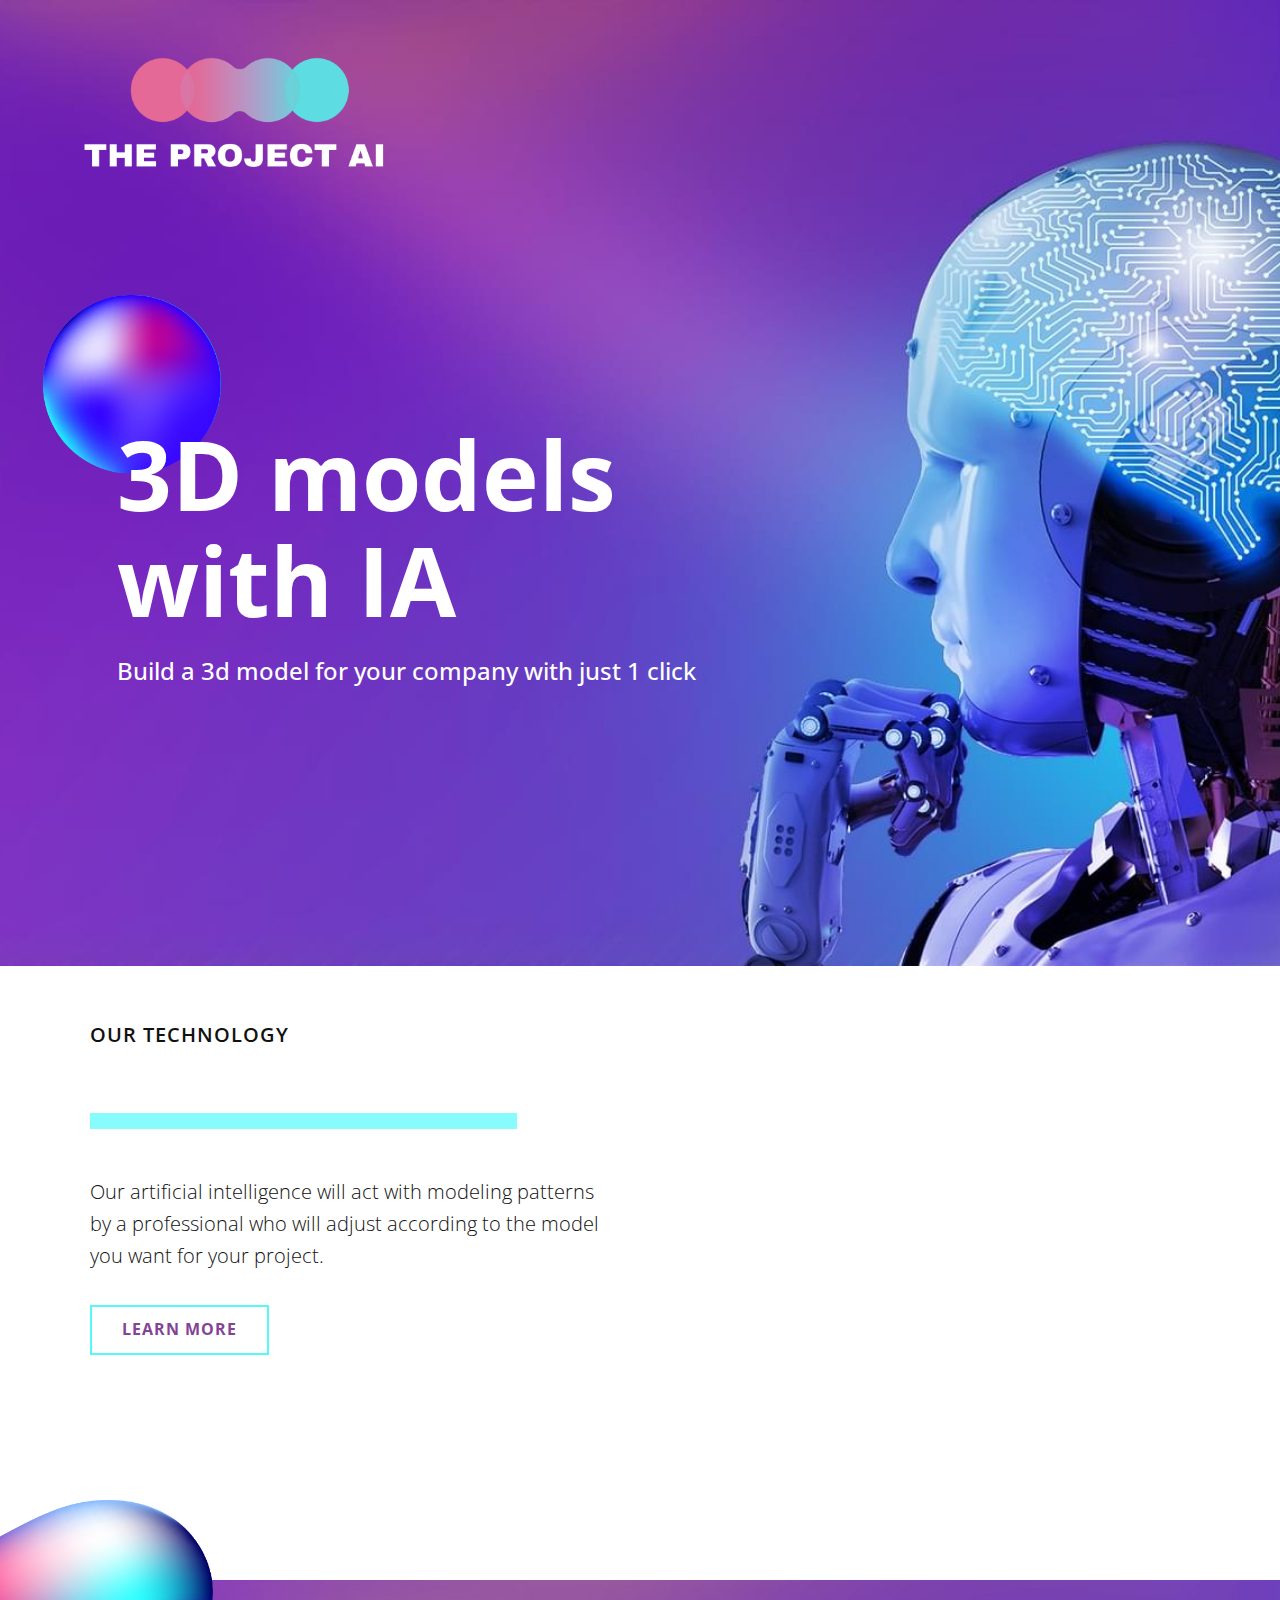
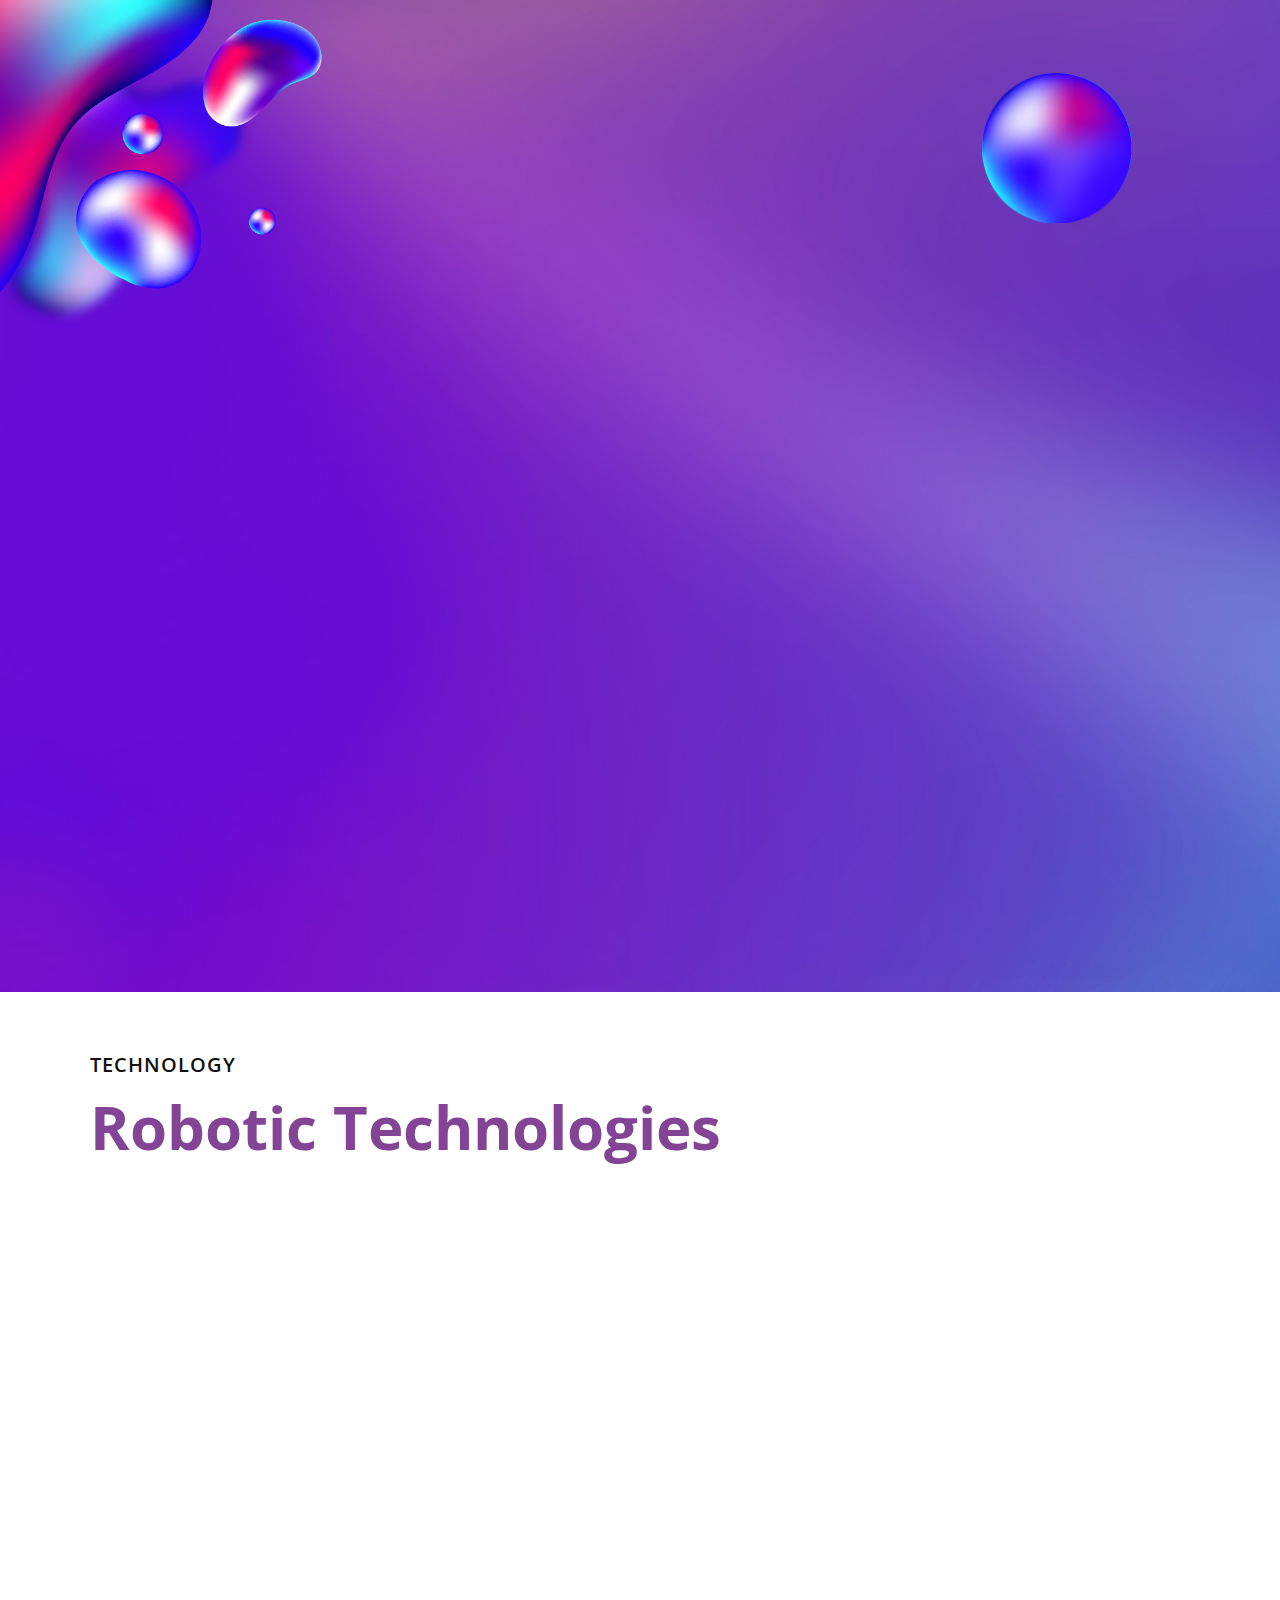
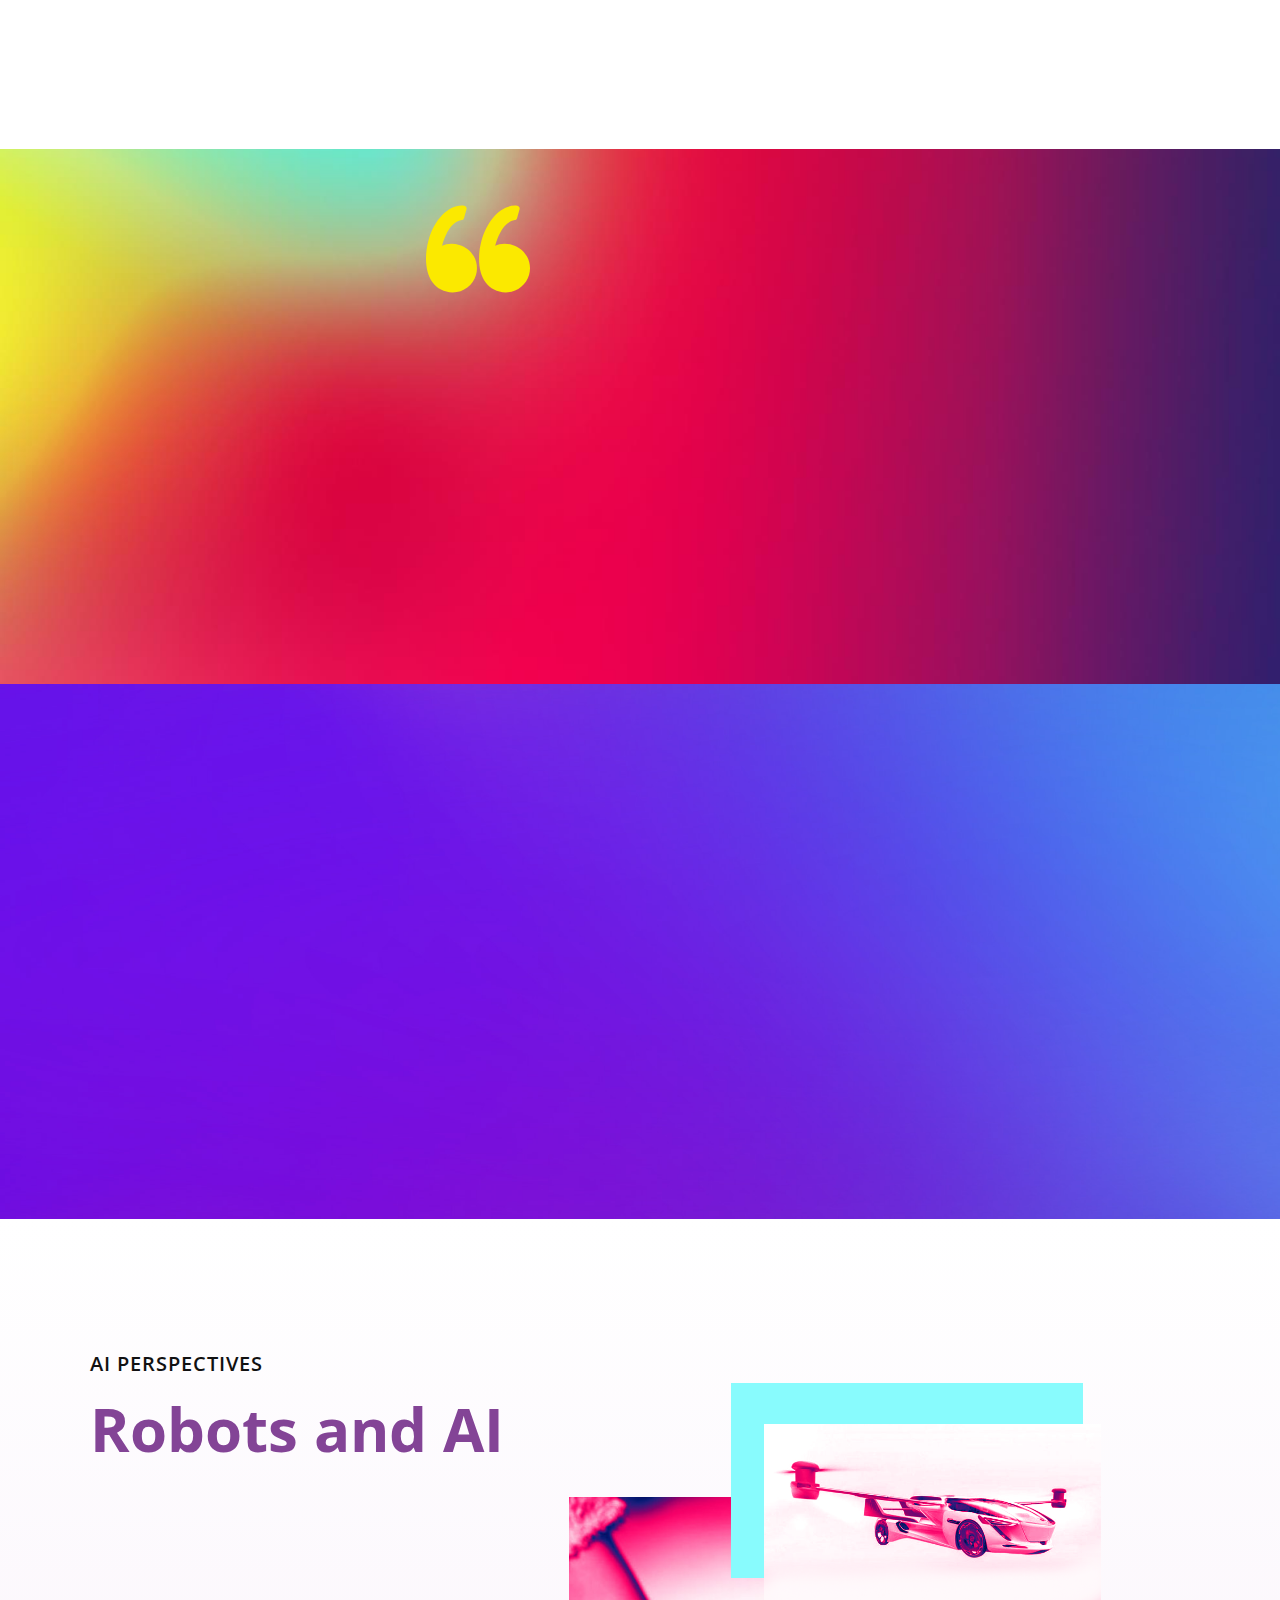
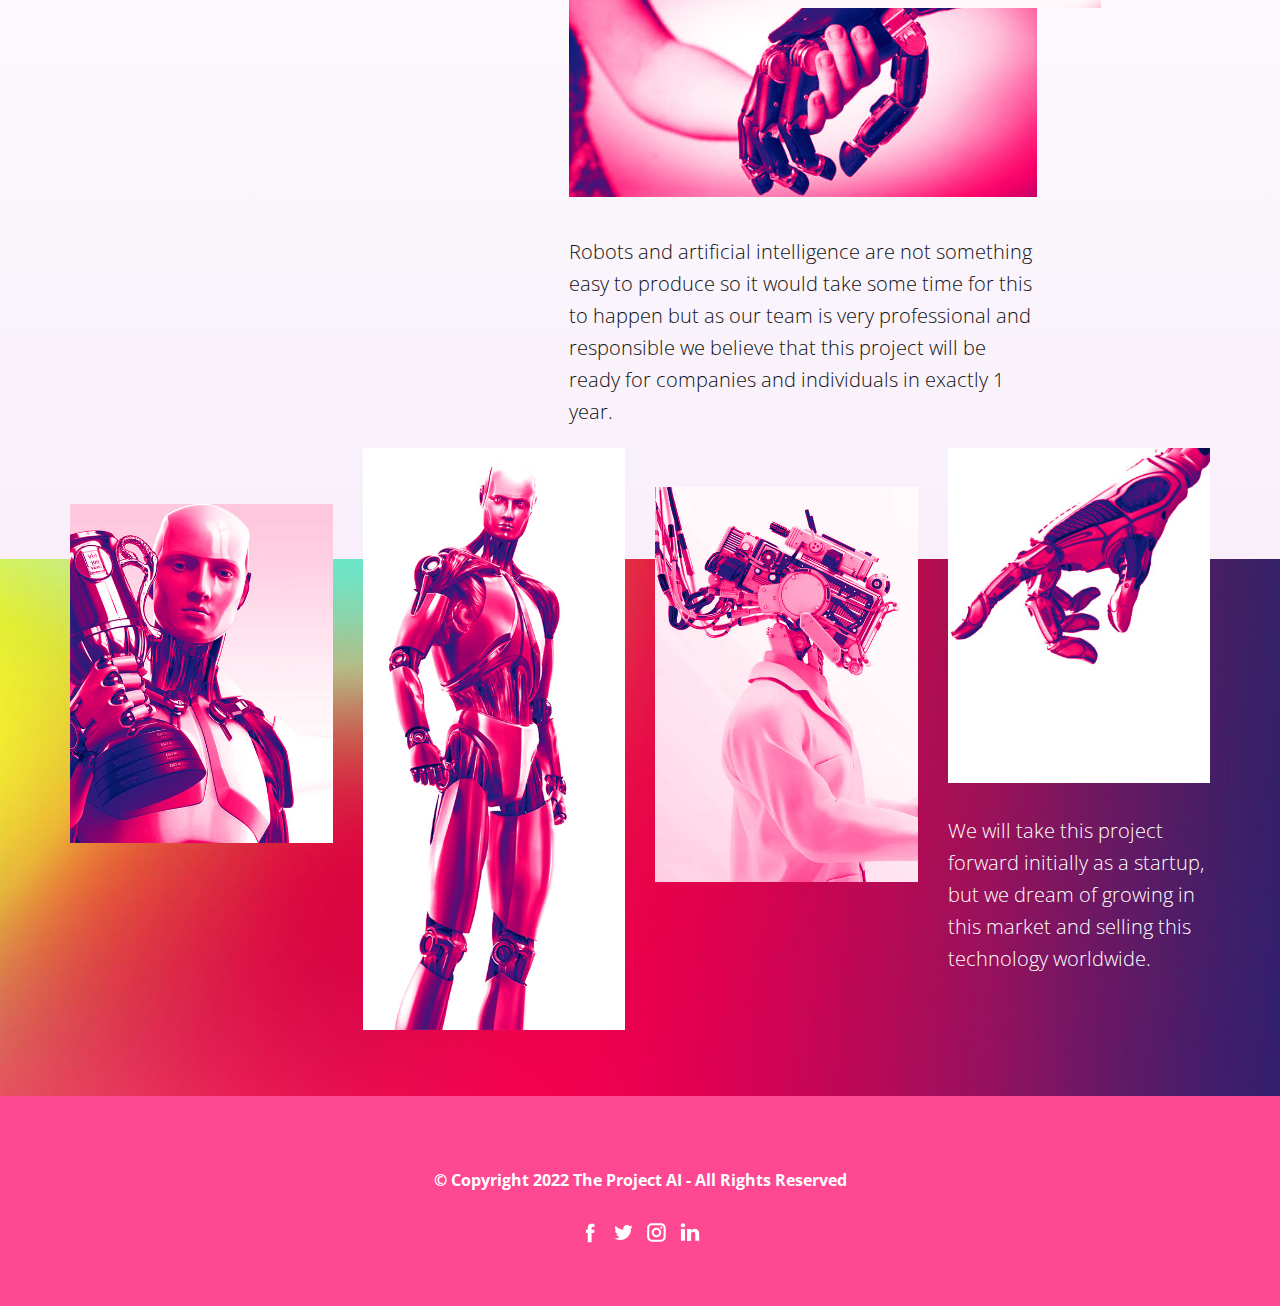
==== index.html @ e73820ae "asdasasa" ====
<!DOCTYPE html>
<html style="font-size: 16px;" lang="pt"><head>
    <meta name="viewport" content="width=device-width, initial-scale=1.0">
    <meta charset="utf-8">
    <meta name="keywords" content="Humans for the Future, Human-robot, Robotic Technologies, Concept Cars, Robots and AI">
    <meta name="description" content="">
    <title>The Project AI</title>
    <link rel="stylesheet" href="nicepage.css" media="screen">
<link rel="stylesheet" href="The-Project-AI.css" media="screen">
    <script class="u-script" type="text/javascript" src="jquery.js" "="" defer=""></script>
    <script class="u-script" type="text/javascript" src="nicepage.js" "="" defer=""></script>
    <meta name="generator" content="Nicepage 4.17.10, nicepage.com">
    <link id="u-theme-google-font" rel="stylesheet" href="https://fonts.googleapis.com/css?family=Open+Sans:300,300i,400,400i,500,500i,600,600i,700,700i,800,800i">
    
    
    
    
    
    
    
    
    
    <script type="application/ld+json">{
		"@context": "http://schema.org",
		"@type": "Organization",
		"name": "The Project AI",
		"logo": "images/minimal-logo-maker-for-a-diversity-dedicated-ngo-4782a1.png",
		"sameAs": []
}</script>
    <meta name="theme-color" content="#834496">
    <meta property="og:title" content="The Project AI">
    <meta property="og:description" content="">
    <meta property="og:type" content="website">
  </head>
  <body data-home-page="The-Project-AI.html" data-home-page-title="The Project AI" class="u-body u-overlap u-overlap-transparent u-xl-mode" data-lang="pt"><header class="u-clearfix u-header u-header" id="sec-edd5"><div class="u-clearfix u-sheet u-sheet-1">
        <a href="#" class="u-image u-logo u-image-1" src="" data-image-width="4000" data-image-height="4000">
          <img src="images/minimal-logo-maker-for-a-diversity-dedicated-ngo-4782a1.png" class="u-logo-image u-logo-image-1">
        </a>
      </div></header> 
    <section class="u-clearfix u-image u-section-1" id="sec-bceb">
      <div class="u-clearfix u-sheet u-sheet-1">
        <img src="images/circlegradient2.png" alt="" class="u-image u-image-default u-image-1">
        <div class="u-container-style u-group u-group-1">
          <div class="u-container-layout u-valign-middle-md u-container-layout-1">
            <h1 class="u-text u-text-body-alt-color u-title u-text-1" data-animation-name="customAnimationIn" data-animation-duration="1000"> 3D models with IA</h1>
            <p class="u-large-text u-text u-text-body-alt-color u-text-variant u-text-2"> Build a 3d model for your company with just 1 click</p>
          </div>
        </div>
      </div>
    </section>
    <section class="u-clearfix u-section-2" id="sec-e50a">
      <img src="images/bubbles2.png" alt="" class="u-image u-image-default u-image-1" data-animation-name="customAnimationIn" data-animation-duration="1000">
      <div class="u-container-style u-expanded-width-xs u-group u-group-1">
        <div class="u-container-layout u-container-layout-1">
          <h5 class="u-text u-text-1"> our technology</h5>
          <div class="u-border-16 u-border-palette-2-light-1 u-line u-line-horizontal u-line-1"></div>
          <h2 class="u-text u-text-palette-1-base u-text-2" data-animation-name="customAnimationIn" data-animation-duration="1000"> Work of a robot</h2>
          <p class="u-text u-text-3"> Our artificial intelligence will act with modeling patterns by a professional who will adjust according to the model you want for your project.</p>
          <a href="The-Project-AI.html#carousel_b746" data-page-id="1042708656" class="u-btn u-button-style u-text-palette-1-base u-btn-1">learn more</a>
        </div>
      </div>
    </section>
    <section class="u-clearfix u-image u-section-3" id="sec-1848" data-image-width="1980" data-image-height="1038">
      <img src="images/bubbles.png" alt="" class="u-image u-image-default u-image-1" data-image-width="700" data-image-height="813">
      <img src="images/2.jpg" alt="" class="u-border-no-bottom u-border-no-left u-border-no-right u-border-no-top u-image u-image-circle u-image-2" data-animation-name="customAnimationIn" data-animation-duration="1000">
      <img src="images/circlegradient2.png" alt="" class="u-image u-image-contain u-image-default u-image-3" data-image-width="307" data-image-height="307">
      <div class="u-clearfix u-expanded-width-sm u-expanded-width-xs u-gutter-30 u-layout-wrap u-layout-wrap-1">
        <div class="u-layout">
          <div class="u-layout-row">
            <div class="u-container-style u-layout-cell u-left-cell u-size-15 u-size-30-md u-layout-cell-1">
              <div class="u-container-layout">
                <img class="u-expanded-width u-image u-image-4" src="images/788.jpg" data-animation-name="customAnimationIn" data-animation-duration="1000">
              </div>
            </div>
            <div class="u-container-style u-layout-cell u-size-15 u-size-30-md u-layout-cell-2">
              <div class="u-container-layout">
                <img class="u-expanded-width u-image u-image-5" src="images/Untitled8.jpg" data-animation-name="customAnimationIn" data-animation-duration="1000">
              </div>
            </div>
            <div class="u-container-style u-layout-cell u-size-15 u-size-30-md u-layout-cell-3">
              <div class="u-container-layout">
                <img class="u-expanded-width u-image u-image-6" src="images/Untitled10.jpg" data-animation-name="customAnimationIn" data-animation-duration="1000">
              </div>
            </div>
            <div class="u-container-style u-image u-layout-cell u-right-cell u-size-15 u-size-30-md u-image-7" data-animation-name="customAnimationIn" data-animation-duration="1000">
              <div class="u-container-layout"></div>
            </div>
          </div>
        </div>
      </div>
      <div class="u-container-style u-expanded-width-sm u-expanded-width-xs u-group u-group-1">
        <div class="u-container-layout u-container-layout-5">
          <p class="u-text u-text-body-alt-color u-text-1" data-animation-name="customAnimationIn" data-animation-duration="1000"> Make amazing projects by just typing a small command.</p>
        </div>
      </div>
    </section>
    <section class="u-clearfix u-section-4" id="carousel_b746">
      <img src="images/bubbles4.png" alt="" class="u-image u-image-default u-image-1" data-animation-name="customAnimationIn" data-animation-duration="1000">
      <div class="u-container-style u-expanded-width-xs u-group u-group-1">
        <div class="u-container-layout u-container-layout-1">
          <h5 class="u-text u-text-1">Technology</h5>
          <h2 class="u-text u-text-palette-1-base u-text-2">Robotic Technologies</h2>
        </div>
      </div>
      <div class="u-clearfix u-expanded-width-md u-expanded-width-sm u-expanded-width-xs u-gutter-10 u-layout-spacing-vertical u-layout-wrap u-layout-wrap-1">
        <div class="u-layout">
          <div class="u-layout-row">
            <div class="u-align-left u-container-style u-layout-cell u-left-cell u-size-20 u-size-20-md u-layout-cell-1" data-animation-name="customAnimationIn" data-animation-duration="1000">
              <div class="u-container-layout u-valign-middle-xs u-container-layout-2"><span class="u-align-left u-icon u-text-palette-2-base u-icon-1"><svg class="u-svg-link" preserveAspectRatio="xMidYMin slice" viewBox="0 0 512 512" style=""><use xmlns:xlink="http://www.w3.org/1999/xlink" xlink:href="#svg-1269"></use></svg><svg class="u-svg-content" viewBox="0 0 512 512" x="0px" y="0px" id="svg-1269" style="enable-background:new 0 0 512 512;"><g><g><path d="M438.942,451.898c-5.518,0-9.997,4.479-9.997,9.997s4.479,9.997,9.997,9.997s9.997-4.479,9.997-9.997    S444.46,451.898,438.942,451.898z"></path>
</g>
</g><g><g><path d="M375.962,451.898c-5.518,0-9.997,4.479-9.997,9.997s4.479,9.997,9.997,9.997s9.997-4.479,9.997-9.997    S381.48,451.898,375.962,451.898z"></path>
</g>
</g><g><g><path d="M315.981,451.898c-5.518,0-9.997,4.479-9.997,9.997s4.479,9.997,9.997,9.997s9.997-4.479,9.997-9.997    S321.499,451.898,315.981,451.898z"></path>
</g>
</g><g><g><path d="M250.002,451.898c-5.518,0-9.997,4.479-9.997,9.997s4.479,9.997,9.997,9.997s9.997-4.479,9.997-9.997    S255.52,451.898,250.002,451.898z"></path>
</g>
</g><g><g><path d="M190.021,451.898c-5.518,0-9.997,4.479-9.997,9.997s4.479,9.997,9.997,9.997s9.997-4.479,9.997-9.997    S195.539,451.898,190.021,451.898z"></path>
</g>
</g><g><g><path d="M130.04,451.898c-5.518,0-9.997,4.479-9.997,9.997s4.479,9.997,9.997,9.997s9.997-4.479,9.997-9.997    S135.558,451.898,130.04,451.898z"></path>
</g>
</g><g><g><path d="M70.059,451.898c-5.518,0-9.997,4.479-9.997,9.997s4.479,9.997,9.997,9.997s9.997-4.479,9.997-9.997    S75.577,451.898,70.059,451.898z"></path>
</g>
</g><g><g><path d="M461.935,411.83h-12.996V309.943c0-5.521-4.476-9.997-9.997-9.997h-82.974c-5.521,0-9.997,4.476-9.997,9.997V411.83    h-85.973V279.952c0-17.576-5.593-34.255-16.176-48.233c-9.723-12.843-23.341-22.586-38.547-27.651l-65.612-62.422l204.269-24.848    c3.594,4.004,7.617,7.559,12.035,10.634v32.558h-9.997c-3.787,0-7.248,2.139-8.941,5.526l-19.994,39.987    c-1.924,3.849-1.17,8.497,1.872,11.539l39.987,39.987c3.904,3.904,10.234,3.904,14.139,0c3.904-3.904,3.904-10.234,0-14.139    l-34.893-34.892l14.009-28.016h87.612l14.009,28.016l-34.893,34.892c-3.904,3.904-3.904,10.234,0,14.139    c1.952,1.952,4.511,2.928,7.069,2.928c2.558,0,5.117-0.976,7.069-2.928l39.987-39.987c3.042-3.043,3.797-7.691,1.872-11.539    l-19.994-39.987c-1.693-3.387-5.155-5.526-8.941-5.526h-9.997v-32.554c18.63-13.008,29.99-34.497,29.99-57.418    c0-38.586-31.392-69.978-69.978-69.978c-25.977,0-49.492,14.25-61.618,36.801L90.729,42.03c-0.877,0.019-1.719,0.161-2.524,0.39    c-5.905-1.579-11.988-2.392-18.146-2.392c-38.586,0-69.978,31.392-69.978,69.978c0,37.28,29.305,67.839,66.088,69.864    l45.451,58.657c-7.583,12.456-11.57,26.627-11.57,41.425v131.877H50.065c-13.368,0-25.939,5.209-35.397,14.668    C5.209,435.956,0,448.526,0,461.895c0,27.606,22.459,50.065,50.065,50.065h411.87c13.368,0,25.939-5.209,35.397-14.668    c9.459-9.458,14.668-22.029,14.668-35.397C512,434.289,489.541,411.83,461.935,411.83z M415.949,159.99h-39.987v-22.91    c6.457,1.921,13.194,2.916,19.994,2.916c6.8,0,13.537-0.995,19.994-2.916V159.99z M349.882,50.598    c0-0.001,0.001-0.002,0.001-0.003c7.839-18.565,25.923-30.56,46.072-30.56c27.561,0,49.984,22.423,49.984,49.984    c0,17.79-9.579,34.382-25.001,43.301c-7.555,4.373-16.194,6.683-24.983,6.683c-8.789,0-17.429-2.311-24.985-6.684    c-5.817-3.365-10.82-7.784-14.874-13.143c-6.623-8.732-10.124-19.161-10.124-30.157C345.973,63.271,347.288,56.737,349.882,50.598    z M365.965,319.94h62.98v91.971h-62.98V319.94z M197.158,222.46c0.006,0.002,0.013,0.004,0.02,0.006    c25.216,7.501,42.827,31.14,42.827,57.487c0,33.074-26.907,59.981-59.981,59.981s-59.981-26.908-59.981-59.981    c0-13.049,4.117-25.449,11.907-35.864c11.45-15.327,28.973-24.117,48.074-24.117C185.884,219.971,191.648,220.808,197.158,222.46z     M240.005,332.767v79.144H120.043v-79.144c14.666,16.636,36.112,27.16,59.981,27.16S225.339,349.402,240.005,332.767z     M327.201,56.991c-0.803,4.264-1.223,8.612-1.223,13.027c0,9.831,2.009,19.336,5.87,28.109l-192.779,23.451    c0.632-3.798,0.968-7.659,0.968-11.572c0-18.577-7.315-35.853-19.619-48.611L327.201,56.991z M68.035,159.938    c-26.626-1.066-47.961-23.05-47.961-49.932c0-27.561,22.423-49.984,49.984-49.984c5.483,0,10.882,0.883,16.046,2.624    c20.3,6.876,33.938,25.908,33.938,47.36c0,6.748-1.316,13.282-3.913,19.426c-0.683,1.617-1.479,3.251-2.354,4.834    c-8.258,14.844-23.587,24.476-40.49,25.594C71.573,159.424,69.761,159.441,68.035,159.938z M89.422,177.238    c13.526-3.916,25.662-11.866,34.681-22.8l48.266,45.919c-17.976,1.753-34.932,9.62-47.902,22.108L89.422,177.238z M483.079,483.04    c-5.651,5.651-13.161,8.764-21.144,8.764H50.065c-16.493,0-29.909-13.417-29.909-29.91c0-7.983,3.113-15.493,8.765-21.145    c5.651-5.651,13.161-8.764,21.144-8.764h59.981c0.414,0,0.82-0.032,1.221-0.081h137.515c0.401,0.049,0.807,0.081,1.221,0.081    h105.966c0.414,0,0.82-0.032,1.221-0.081h80.534c0.401,0.049,0.807,0.081,1.221,0.081h22.993c16.492,0,29.909,13.417,29.909,29.91    C491.844,469.878,488.731,477.388,483.079,483.04z"></path>
</g>
</g><g><g><path d="M395.956,40.028c-16.537,0-29.991,13.454-29.991,29.991c0,16.537,13.454,29.99,29.991,29.99    c16.537,0,29.99-13.454,29.99-29.99C425.946,53.482,412.492,40.028,395.956,40.028z M395.956,80.016    c-5.512,0-9.997-4.485-9.997-9.997s4.485-9.997,9.997-9.997s9.997,4.485,9.997,9.997S401.468,80.016,395.956,80.016z"></path>
</g>
</g><g><g><path d="M70.059,80.016c-16.537,0-29.991,13.454-29.991,29.991c0,16.537,13.454,29.99,29.991,29.99s29.991-13.454,29.991-29.99    C100.049,93.469,86.596,80.016,70.059,80.016z M70.059,120.003c-5.512,0-9.997-4.485-9.997-9.997c0-5.512,4.485-9.997,9.997-9.997    s9.997,4.485,9.997,9.997C80.056,115.518,75.571,120.003,70.059,120.003z"></path>
</g>
</g><g><g><path d="M180.024,239.965c-22.049,0-39.987,17.937-39.987,39.987c0,22.049,17.938,39.987,39.987,39.987    s39.987-17.938,39.987-39.987C220.011,257.903,202.073,239.965,180.024,239.965z M180.024,299.946    c-11.025,0-19.994-8.969-19.994-19.994c0-11.024,8.969-19.994,19.994-19.994c11.024,0,19.994,8.969,19.994,19.994    C200.018,290.977,191.049,299.946,180.024,299.946z"></path>
</g>
</g></svg></span>
                <h3 class="u-text u-text-palette-1-base u-text-3">Robotization</h3>
                <p class="u-text u-text-4"> Your project will be acted upon automatically by a robot, which means that you won't have to do much work to develop a large project such as a car.</p>
              </div>
            </div>
            <div class="u-align-left u-container-style u-layout-cell u-size-20 u-size-20-md u-layout-cell-2" data-animation-name="customAnimationIn" data-animation-duration="1000">
              <div class="u-container-layout u-valign-middle-xs u-container-layout-3"><span class="u-align-left u-icon u-text-palette-2-base u-icon-2"><svg class="u-svg-link" preserveAspectRatio="xMidYMin slice" viewBox="0 0 512.014 512.014" style=""><use xmlns:xlink="http://www.w3.org/1999/xlink" xlink:href="#svg-d266"></use></svg><svg class="u-svg-content" viewBox="0 0 512.014 512.014" x="0px" y="0px" id="svg-d266" style="enable-background:new 0 0 512.014 512.014;"><g><g><path d="M256.013,0.014h-42.667c-88.324,0.1-159.9,71.676-160,160v17.931L1.336,272.195c-0.866,1.579-1.321,3.351-1.323,5.152    c-0.018,0.606-0.018,1.213,0,1.819c0.502,17.171,14.829,30.684,32,30.181c7.758,0.431,15.2,3.218,21.333,7.989v34.677    c-0.024,0.815-0.024,1.631,0,2.447c0.676,22.888,19.778,40.896,42.667,40.22h64c0.606,0.018,1.213,0.018,1.819,0    c17.171-0.502,30.684-14.829,30.181-32v-64H170.68v64c0.062,0.634,0.062,1.273,0,1.907c-0.527,5.365-5.302,9.286-10.667,8.76h-64    c-0.851,0.054-1.705,0.054-2.556,0c-11.076-0.706-19.483-10.257-18.777-21.333v-39.765c0.001-3.055-1.308-5.964-3.595-7.989    c-10.698-9.857-24.539-15.612-39.072-16.245c-0.047,0.006-0.095,0.011-0.142,0.016c-5.143,0.545-9.755-3.182-10.301-8.326    l51.787-93.867c0.866-1.579,1.321-3.351,1.323-5.152v-20.672C74.768,83.467,136.8,21.435,213.347,21.347h42.539    c0.649-0.069,1.304-0.073,1.954-0.012c5.39,0.507,9.348,5.288,8.841,10.678v53.333h21.333V32.014c0.018-0.606,0.018-1.213,0-1.819    C287.511,13.024,273.184-0.489,256.013,0.014z"></path>
</g>
</g><g><g><path d="M437.347,320.014H320.013v21.333h117.333c0.634-0.062,1.273-0.062,1.907,0c5.365,0.527,9.287,5.302,8.76,10.667v20.16    c-1.536,6.368-11.819,43.84-42.667,43.84c-5.891,0-10.667,4.776-10.667,10.667v64H192.013v-32H170.68v42.667    c0,5.891,4.776,10.667,10.667,10.667h224v0c5.891,0,10.667-4.776,10.667-10.667v-64.939c33.344-6.304,49.237-41.483,53.12-60.928    c0.143-0.702,0.214-1.417,0.213-2.133v-21.333c0.018-0.606,0.018-1.213,0-1.819C468.845,333.024,454.518,319.511,437.347,320.014z    "></path>
</g>
</g><g><g><path d="M501.347,128.014h-26.891c-1.129-3.169-2.421-6.277-3.872-9.312l19.029-19.029c4.164-4.165,4.164-10.917,0-15.083    l-30.176-30.176c-4.165-4.164-10.917-4.164-15.083,0l-19.029,19.029c-3.036-1.445-6.144-2.733-9.312-3.861V42.68    c0-5.891-4.776-10.667-10.667-10.667H362.68c-5.891,0-10.667,4.776-10.667,10.667v26.901c-5.808,2.051-11.402,4.662-16.704,7.797    l10.837,18.368c5.998-3.531,12.461-6.206,19.2-7.947c4.709-1.216,7.999-5.462,8-10.325V53.347h21.333v24.128    c-0.006,4.861,3.275,9.111,7.979,10.336c6.739,1.741,13.202,4.416,19.2,7.947c4.192,2.477,9.529,1.801,12.971-1.643l17.067-17.067    l15.093,15.061l-17.067,17.067c-3.447,3.439-4.127,8.777-1.653,12.971c3.538,5.997,6.22,12.46,7.968,19.2    c1.215,4.705,5.456,7.994,10.315,8h24.128v21.323h-24.107c-4.859,0.006-9.1,3.295-10.315,8c-1.748,6.74-4.43,13.203-7.968,19.2    c-2.474,4.194-1.794,9.531,1.653,12.971l17.067,17.067l-15.083,15.083l-17.067-17.067c-3.442-3.444-8.779-4.12-12.971-1.643    c-5.998,3.531-12.461,6.206-19.2,7.947c-4.709,1.216-7.999,5.462-8,10.325v24.128h-21.333v-24.117    c-0.001-4.863-3.291-9.11-8-10.325c-6.739-1.741-13.202-4.416-19.2-7.947c-4.192-2.477-9.529-1.801-12.971,1.643L316.12,243    l-15.083-15.083l17.067-17.067c3.447-3.439,4.128-8.777,1.653-12.971c-3.538-5.997-6.22-12.46-7.968-19.2    c-1.215-4.705-5.456-7.994-10.315-8H266.68v21.333h26.901c1.125,3.169,2.414,6.277,3.861,9.312l-19.029,19.029    c-4.164,4.165-4.164,10.917,0,15.083l30.176,30.176c4.165,4.164,10.917,4.164,15.083,0l19.029-19.029    c3.036,1.445,6.144,2.733,9.312,3.861v26.901c0,5.891,4.776,10.667,10.667,10.667h42.667l0,0c5.891,0,10.667-4.776,10.667-10.667    v-26.891c3.168-1.128,6.276-2.417,9.312-3.861l19.029,19.019c4.165,4.164,10.917,4.164,15.083,0l30.176-30.176    c4.164-4.165,4.164-10.917,0-15.083l-19.04-19.029c1.451-3.035,2.743-6.143,3.872-9.312h26.901    c5.891,0,10.667-4.776,10.667-10.667V138.68C512.013,132.789,507.238,128.014,501.347,128.014z"></path>
</g>
</g><g><g><path d="M384.013,117.347c-23.564,0-42.667,19.103-42.667,42.667s19.102,42.667,42.667,42.667    c23.564,0,42.667-19.103,42.667-42.667S407.578,117.347,384.013,117.347z M384.013,181.347c-11.782,0-21.333-9.551-21.333-21.333    c0-11.782,9.551-21.333,21.333-21.333c11.782,0,21.333,9.551,21.333,21.333C405.347,171.796,395.796,181.347,384.013,181.347z"></path>
</g>
</g><g><g><path d="M160.013,170.68v10.667h-32V170.68H106.68v10.667c-0.006,0.295-0.006,0.589,0,0.884    c0.244,11.538,9.795,20.693,21.333,20.449h32c0.295,0.006,0.589,0.006,0.884,0c11.538-0.244,20.693-9.795,20.449-21.333V170.68    H160.013z"></path>
</g>
</g><g><g><path d="M298.68,298.68c-17.673,0-32,14.327-32,32c0,17.673,14.327,32,32,32c17.673,0,32-14.327,32-32    C330.68,313.007,316.353,298.68,298.68,298.68z M298.68,341.347c-5.891,0-10.667-4.776-10.667-10.667    c0-5.891,4.776-10.667,10.667-10.667c5.891,0,10.667,4.776,10.667,10.667C309.347,336.571,304.571,341.347,298.68,341.347z"></path>
</g>
</g><g><g><path d="M181.347,245.347c-17.673,0-32,14.327-32,32c0,17.673,14.327,32,32,32c17.673,0,32-14.327,32-32    C213.347,259.674,199.02,245.347,181.347,245.347z M181.347,288.014c-5.891,0-10.667-4.776-10.667-10.667    c0-5.891,4.776-10.667,10.667-10.667c5.891,0,10.667,4.776,10.667,10.667C192.013,283.238,187.238,288.014,181.347,288.014z"></path>
</g>
</g><g><g><path d="M277.347,74.68c-17.673,0-32,14.327-32,32c0,17.673,14.327,32,32,32c17.673,0,32-14.327,32-32    C309.347,89.007,295.02,74.68,277.347,74.68z M277.347,117.347c-5.891,0-10.667-4.776-10.667-10.667s4.776-10.667,10.667-10.667    c5.891,0,10.667,4.776,10.667,10.667S283.238,117.347,277.347,117.347z"></path>
</g>
</g><g><g><rect x="224.013" y="170.68" width="21.333" height="21.333"></rect>
</g>
</g><g><g><rect x="224.013" y="213.347" width="21.333" height="21.333"></rect>
</g>
</g><g><g><rect x="170.68" y="416.014" width="21.333" height="21.333"></rect>
</g>
</g></svg></span>
                <h3 class="u-text u-text-palette-1-base u-text-5">Engineering</h3>
                <p class="u-text u-text-6"> We work with the help of the environment, so our project will only work in the cloud without large machines that can cause problems for the environment.</p>
              </div>
            </div>
            <div class="u-align-left u-container-style u-layout-cell u-right-cell u-size-20 u-size-20-md u-layout-cell-3" data-animation-name="customAnimationIn" data-animation-duration="1000">
              <div class="u-container-layout u-valign-middle-xs u-container-layout-4"><span class="u-align-left u-icon u-text-palette-2-base u-icon-3"><svg class="u-svg-link" preserveAspectRatio="xMidYMin slice" viewBox="0 0 512 512" style=""><use xmlns:xlink="http://www.w3.org/1999/xlink" xlink:href="#svg-270f"></use></svg><svg class="u-svg-content" viewBox="0 0 512 512" id="svg-270f"><path d="m466.070312 158.75c4.988282-7.136719 7.929688-15.808594 7.929688-25.15625v-13.039062c3.832031-1.402344 6.574219-5.070313 6.574219-9.386719v-3.097657c0-27.886718-22.6875-50.574218-50.574219-50.574218s-50.574219 22.6875-50.574219 50.574218v3.097657c0 4.316406 2.742188 7.984375 6.574219 9.386719v13.039062c0 9.347656 2.9375 18.019531 7.929688 25.15625-25.0625 5.132812-44.222657 26.628906-45.8125 52.796875h-58.117188c-5.523438 0-10 4.476563-10 10v62h-40.566406v-62c0-5.523437-4.480469-10-10-10h-72c-5.523438 0-10 4.476563-10 10v62h-36v-133.421875l69.703125-69.703125 46.523437 46.519531c3.707032 3.710938 8.136719 6.273438 12.839844 7.695313v16.886719l-20.902344 20.902343c-1.875 1.875-2.929687 4.417969-2.929687 7.070313v18.46875c0 5.519531 4.480469 10 10 10 5.523437 0 10-4.480469 10-10v-14.324219l13.832031-13.832031 13.832031 13.832031v12.824219c0 5.523437 4.480469 10 10 10 5.523438 0 10-4.476563 10-10v-16.96875c0-2.652344-1.054687-5.195313-2.929687-7.070313l-20.902344-20.902343v-17.59375c3.9375-1.5 7.628906-3.824219 10.796875-6.988282 5.828125-5.828125 9.039063-13.578125 9.039063-21.820312 0-8.242188-3.210938-15.988282-9.039063-21.816406l-72.574219-72.578126c-.019531-.015624-.039062-.03125-.054687-.046874-14.355469-14.265626-37.640625-14.238282-51.964844.078124l-88.542969 88.542969c-20.5625 4.011719-36.136718 22.152344-36.136718 43.875v51.789063c0 5.519531 4.480468 10 10 10 5.523437 0 10-4.480469 10-10v-14.558594c7.082031 4.71875 15.578124 7.472656 24.703124 7.472656 9.128907 0 17.625-2.753906 24.707032-7.472656v106.714844c-.472656.199218-.933594.414062-1.398438.628906-7.449218-2.777344-15.277344-4.203125-23.308594-4.203125-8.726562 0-17.058593 1.699219-24.703124 4.757813v-19.34375c0-5.519532-4.476563-10-10-10-5.523438 0-10 4.480468-10 10v31.816406c-13.515626 12.222656-22.023438 29.882812-22.023438 49.496094v151.691406c0 5.519531 4.476562 10 10 10h456c5.519531 0 10-4.480469 10-10v-166.808594c20.078125-1.363281 36-18.125 36-38.546875v-81.546875c0-27.738281-19.75-50.953125-45.929688-56.3125zm-36.609374-1.167969c-12.984376-.289062-23.460938-10.933593-23.460938-23.988281v-12.425781h48v12.425781c0 13.054688-10.476562 23.699219-23.460938 23.988281zm30.328124-56.414062h-19.789062v-21.988281c9.835938 3.417968 17.410156 11.71875 19.789062 21.988281zm-39.789062-21.988281v21.988281h-19.789062c2.378906-10.269531 9.953124-18.570313 19.789062-21.988281zm-7 224.367187c13.785156 0 25 11.214844 25 25s-11.214844 25-25 25h-304c-13.785156 0-25-11.214844-25-25s11.214844-25 25-25zm-9 70h9c2.382812 0 4.71875-.191406 7-.546875v118.964844h-16zm-339.46875-38.097656c1.421875 9.21875 5.664062 17.515625 11.800781 23.996093-2.554687 2.414063-5.964843 3.8125-9.605469 3.8125-7.71875 0-14-6.277343-14-14 0-6.96875 5.125-12.75 11.804688-13.808593zm235.46875-103.902344h52v52h-52zm-132.566406 0h52v52h-52zm-20.585938-168.914063c4.210938 4.207032 9.261719 7.261719 14.777344 9.015626l-53.84375 53.84375c-4.601562-10.636719-13.210938-19.144532-23.921875-23.605469l54.007813-54.003907c1.71875 5.394532 4.707031 10.472657 8.980468 14.75zm113.488282 42.488282c0 2.898437-1.132813 5.625-3.183594 7.675781-4.230469 4.234375-11.121094 4.234375-15.351563 0l-46.523437-46.519531 3.476562-3.472656c4.199219-4.203126 7.25-9.246094 9.015625-14.746094l49.382813 49.386718c2.050781 2.050782 3.183594 4.777344 3.183594 7.675782zm-75.726563-80.21875c3.175781 3.171875 4.921875 7.390625 4.921875 11.878906 0 4.089844-1.464844 7.945312-4.121094 11-.269531.21875-.535156.453125-.789062.707031-6.515625 6.515625-17.117188 6.515625-23.632813 0-6.511719-6.515625-6.511719-17.113281 0-23.628906.152344-.152344.289063-.3125.429688-.472656 6.585937-6.011719 16.824219-5.855469 23.191406.515625zm-117.882813 142.976562c-13.621093 0-24.703124-11.082031-24.703124-24.703125 0-13.625 11.082031-24.707031 24.703124-24.707031 13.625 0 24.707032 11.082031 24.707032 24.707031 0 13.621094-11.082032 24.703125-24.707032 24.703125zm-46.726562 182.394532c0-25.765626 20.960938-46.726563 46.726562-46.726563 1.589844 0 3.164063.082031 4.722657.238281-2.328125 3.519532-4.179688 7.378906-5.449219 11.492188-18.414062.390625-33.273438 15.476562-33.273438 33.980468 0 18.75 15.253907 34 34 34 10.414063 0 20.046876-4.703124 26.425782-12.601562 4.933594 1.863281 10.273437 2.890625 15.847656 2.890625h4.457031v118.414063h-93.457031zm364 141.691406h-250.542969v-70.417969h117.042969c5.523438 0 10-4.480469 10-10 0-5.523437-4.476562-10-10-10h-117.042969v-28h250.542969zm56 0v-127.441406c7.488281-5.636719 13.167969-13.546876 16-22.699219v150.140625zm52-195.355469c0 9.382813-6.972656 17.148437-16 18.441406v-85.023437c0-5.523438-4.476562-10-10-10s-10 4.476562-10 10v62.082031.019531 23.140625c-5.679688-18.351562-22.808594-31.722656-43-31.722656h-9v-53.519531c0-5.523438-4.476562-10-10-10s-10 4.476562-10 10v53.519531h-12v-62c0-3.25-1.558594-6.132813-3.960938-7.957031.777344-19.988282 17.269532-36.007813 37.445313-36.007813h23.976563c.179687 0 .359374.011719.539062.011719.183594 0 .359375-.007812.539062-.011719h23.980469c20.667969 0 37.480469 16.8125 37.480469 37.480469zm0 0"></path><path d="m32.019531 244.964844c2.628907 0 5.210938-1.070313 7.070313-2.933594 1.871094-1.859375 2.929687-4.4375 2.929687-7.066406 0-2.632813-1.058593-5.210938-2.929687-7.070313-1.859375-1.863281-4.429688-2.929687-7.070313-2.929687-2.628906 0-5.210937 1.066406-7.070312 2.929687-1.859375 1.859375-2.929688 4.4375-2.929688 7.070313 0 2.628906 1.070313 5.207031 2.929688 7.066406 1.859375 1.863281 4.441406 2.933594 7.070312 2.933594zm0 0"></path><path d="m66.730469 133.171875c-2.640625 0-5.210938 1.070313-7.070313 2.929687-1.859375 1.863282-2.929687 4.441407-2.929687 7.070313 0 2.640625 1.070312 5.210937 2.929687 7.070313 1.859375 1.859374 4.429688 2.929687 7.070313 2.929687 2.628906 0 5.207031-1.070313 7.070312-2.929687 1.859375-1.859376 2.929688-4.4375 2.929688-7.070313 0-2.628906-1.070313-5.207031-2.929688-7.070313-1.863281-1.859374-4.441406-2.929687-7.070312-2.929687zm0 0"></path><path d="m165.730469 43.742188c1.867187 1.859374 4.4375 2.929687 7.070312 2.929687 2.636719 0 5.207031-1.070313 7.078125-2.929687 1.859375-1.859376 2.929688-4.4375 2.929688-7.070313 0-2.628906-1.070313-5.207031-2.929688-7.070313-1.871094-1.855468-4.441406-2.929687-7.078125-2.929687-2.632812 0-5.203125 1.070313-7.070312 2.929687-1.859375 1.863282-2.921875 4.441407-2.921875 7.070313 0 2.632813 1.0625 5.210937 2.921875 7.070313zm0 0"></path><path d="m202 318.542969c-2.628906 0-5.210938 1.070312-7.070312 2.929687-1.859376 1.863282-2.929688 4.441406-2.929688 7.070313 0 2.628906 1.070312 5.210937 2.929688 7.070312 1.859374 1.867188 4.441406 2.929688 7.070312 2.929688s5.210938-1.0625 7.070312-2.929688c1.859376-1.859375 2.929688-4.441406 2.929688-7.070312 0-2.628907-1.070312-5.210938-2.929688-7.070313-1.859374-1.859375-4.441406-2.929687-7.070312-2.929687zm0 0"></path><path d="m138 318.542969c-2.628906 0-5.210938 1.070312-7.070312 2.929687-1.859376 1.863282-2.929688 4.441406-2.929688 7.070313 0 2.640625 1.070312 5.210937 2.929688 7.070312 1.859374 1.859375 4.429687 2.929688 7.070312 2.929688 2.628906 0 5.210938-1.070313 7.070312-2.929688 1.859376-1.859375 2.929688-4.429687 2.929688-7.070312 0-2.628907-1.070312-5.210938-2.929688-7.070313-1.859374-1.859375-4.441406-2.929687-7.070312-2.929687zm0 0"></path><path d="m394 338.542969c2.628906 0 5.210938-1.0625 7.070312-2.929688 1.859376-1.859375 2.929688-4.429687 2.929688-7.070312 0-2.628907-1.070312-5.210938-2.929688-7.070313-1.859374-1.859375-4.441406-2.929687-7.070312-2.929687s-5.210938 1.070312-7.070312 2.929687c-1.859376 1.863282-2.929688 4.441406-2.929688 7.070313 0 2.640625 1.070312 5.210937 2.929688 7.070312 1.859374 1.871094 4.441406 2.929688 7.070312 2.929688zm0 0"></path><path d="m266 318.542969c-2.628906 0-5.210938 1.070312-7.070312 2.929687-1.859376 1.863282-2.929688 4.441406-2.929688 7.070313 0 2.628906 1.070312 5.210937 2.929688 7.070312 1.859374 1.867188 4.441406 2.929688 7.070312 2.929688s5.210938-1.0625 7.070312-2.929688c1.859376-1.859375 2.929688-4.429687 2.929688-7.070312 0-2.628907-1.070312-5.210938-2.929688-7.070313-1.859374-1.859375-4.441406-2.929687-7.070312-2.929687zm0 0"></path><path d="m330 318.542969c-2.628906 0-5.210938 1.070312-7.070312 2.929687-1.859376 1.863282-2.929688 4.441406-2.929688 7.070313 0 2.628906 1.070312 5.210937 2.929688 7.070312 1.859374 1.867188 4.441406 2.929688 7.070312 2.929688s5.210938-1.0625 7.070312-2.929688c1.859376-1.859375 2.929688-4.441406 2.929688-7.070312 0-2.628907-1.070312-5.210938-2.929688-7.070313-1.859374-1.859375-4.441406-2.929687-7.070312-2.929687zm0 0"></path><path d="m288.898438 421.542969c2.632812 0 5.210937-1.0625 7.070312-2.929688 1.859375-1.859375 2.929688-4.429687 2.929688-7.070312 0-2.628907-1.070313-5.210938-2.929688-7.070313s-4.429688-2.929687-7.070312-2.929687c-2.628907 0-5.210938 1.070312-7.070313 2.929687s-2.929687 4.441406-2.929687 7.070313c0 2.640625 1.070312 5.210937 2.929687 7.070312 1.859375 1.871094 4.441406 2.929688 7.070313 2.929688zm0 0"></path></svg></span>
                <h3 class="u-text u-text-palette-1-base u-text-7"> Security</h3>
                <p class="u-text u-text-8"> Don't have problems with your project, our artificial intelligence works with the people of an expert in the area, which means that any conflict will be corrected in a few minutes.</p>
              </div>
            </div>
          </div>
        </div>
      </div>
    </section>
    <section class="u-clearfix u-image u-section-5" id="sec-760a">
      <img src="images/bubbles5.png" alt="" class="u-image u-image-default u-image-1" data-image-width="576" data-image-height="626" data-animation-name="customAnimationIn" data-animation-duration="1000">
      <div class="u-container-style u-expanded-width-xs u-group u-group-1">
        <div class="u-container-layout u-valign-bottom-xs u-container-layout-1"><span class="u-icon u-icon-circle u-text-palette-5-base u-icon-1"><svg class="u-svg-link" preserveAspectRatio="xMidYMin slice" viewBox="0 0 95.333 95.332" style=""><use xmlns:xlink="http://www.w3.org/1999/xlink" xlink:href="#svg-1705"></use></svg><svg class="u-svg-content" viewBox="0 0 95.333 95.332" x="0px" y="0px" id="svg-1705" style="enable-background:new 0 0 95.333 95.332;"><g><g><path d="M30.512,43.939c-2.348-0.676-4.696-1.019-6.98-1.019c-3.527,0-6.47,0.806-8.752,1.793    c2.2-8.054,7.485-21.951,18.013-23.516c0.975-0.145,1.774-0.85,2.04-1.799l2.301-8.23c0.194-0.696,0.079-1.441-0.318-2.045    s-1.035-1.007-1.75-1.105c-0.777-0.106-1.569-0.16-2.354-0.16c-12.637,0-25.152,13.19-30.433,32.076    c-3.1,11.08-4.009,27.738,3.627,38.223c4.273,5.867,10.507,9,18.529,9.313c0.033,0.001,0.065,0.002,0.098,0.002    c9.898,0,18.675-6.666,21.345-16.209c1.595-5.705,0.874-11.688-2.032-16.851C40.971,49.307,36.236,45.586,30.512,43.939z"></path><path d="M92.471,54.413c-2.875-5.106-7.61-8.827-13.334-10.474c-2.348-0.676-4.696-1.019-6.979-1.019    c-3.527,0-6.471,0.806-8.753,1.793c2.2-8.054,7.485-21.951,18.014-23.516c0.975-0.145,1.773-0.85,2.04-1.799l2.301-8.23    c0.194-0.696,0.079-1.441-0.318-2.045c-0.396-0.604-1.034-1.007-1.75-1.105c-0.776-0.106-1.568-0.16-2.354-0.16    c-12.637,0-25.152,13.19-30.434,32.076c-3.099,11.08-4.008,27.738,3.629,38.225c4.272,5.866,10.507,9,18.528,9.312    c0.033,0.001,0.065,0.002,0.099,0.002c9.897,0,18.675-6.666,21.345-16.209C96.098,65.559,95.376,59.575,92.471,54.413z"></path>
</g>
</g></svg></span>
          <p class="u-text u-text-body-alt-color u-text-1" data-animation-name="customAnimationIn" data-animation-duration="1000"> We will use programming languages to create our artificial intelligence from the cloud and thus create an environmentally friendly project.</p>
        </div>
      </div>
    </section>
    <section class="u-clearfix u-image u-section-6" id="sec-23e3" data-image-width="1980" data-image-height="1038">
      <div class="u-clearfix u-sheet u-sheet-1">
        <div class="u-clearfix u-expanded-width u-layout-wrap u-layout-wrap-1">
          <div class="u-gutter-0 u-layout">
            <div class="u-layout-row">
              <div class="u-size-36 u-size-60-md">
                <div class="u-layout-row">
                  <div class="u-container-style u-layout-cell u-left-cell u-size-60 u-layout-cell-1" data-animation-name="customAnimationIn" data-animation-duration="1000">
                    <div class="u-container-layout">
                      <img class="u-expanded-width u-image u-image-1" src="images/Untitled4.jpg">
                      <div class="u-align-left u-palette-2-light-1 u-shape u-shape-rectangle u-shape-1"></div>
                      <img src="images/Untitled1.jpg" alt="" class="u-image u-image-default u-image-2" data-image-width="700" data-image-height="511">
                    </div>
                  </div>
                </div>
              </div>
              <div class="u-size-24 u-size-60-md">
                <div class="u-layout-col">
                  <div class="u-container-style u-hidden-md u-hidden-sm u-hidden-xs u-layout-cell u-right-cell u-size-20 u-layout-cell-2">
                    <div class="u-container-layout u-container-layout-2"></div>
                  </div>
                  <div class="u-align-left-md u-align-left-sm u-container-style u-layout-cell u-right-cell u-size-40 u-layout-cell-3" data-animation-name="customAnimationIn" data-animation-duration="1000" data-animation-direction="">
                    <div class="u-container-layout u-container-layout-3">
                      <div class="u-border-16 u-border-palette-2-dark-1 u-line u-line-horizontal u-line-1"></div>
                      <h2 class="u-text u-text-body-alt-color u-text-1"> Examples of projects you can do</h2>
                      <p class="u-text u-text-body-alt-color u-text-2"> You will be able to describe a car to be described in high scale and realistic modeling.</p>
                    </div>
                  </div>
                </div>
              </div>
            </div>
          </div>
        </div>
      </div>
    </section>
    <section class="u-clearfix u-gradient u-section-7" id="carousel_9592">
      <img src="images/bubbles9.png" alt="" class="u-image u-image-default u-image-1" data-animation-name="customAnimationIn" data-animation-duration="1000">
      <div class="u-container-style u-expanded-width-xs u-group u-group-1">
        <div class="u-container-layout u-valign-bottom-sm u-valign-middle-xs u-container-layout-1">
          <h5 class="u-text u-text-1">AI Perspectives</h5>
          <h2 class="u-text u-text-palette-1-base u-text-2">Robots and AI</h2>
        </div>
      </div>
      <div class="u-clearfix u-expanded-width-xs u-gutter-30 u-layout-spacing-vertical u-layout-wrap u-layout-wrap-1">
        <div class="u-gutter-0 u-layout">
          <div class="u-layout-row">
            <div class="u-align-left u-container-style u-layout-cell u-left-cell u-size-30 u-layout-cell-1" data-animation-name="customAnimationIn" data-animation-duration="1000">
              <div class="u-container-layout u-container-layout-2">
                <h3 class="u-text u-text-palette-1-base u-text-3">Finding your place in a robotic world</h3>
                <p class="u-text u-text-4"> We believe that the future will be a great world for artificial intelligence that will be acted in a great part of our lives, automating several difficult tasks of our daily life as it is in our project that we will do that this artificial intelligence is programmed to develop large 3D projects such as furniture, cars, motorcycles and etc. But for this we will need various aids as we are a startup but we believe that we will continue steadily in this project.</p>
              </div>
            </div>
            <div class="u-align-left u-container-style u-layout-cell u-right-cell u-size-30 u-layout-cell-2">
              <div class="u-container-layout u-container-layout-3">
                <img src="images/Untitled5.jpg" alt="" class="u-expanded-width u-image u-image-default u-image-2">
                <div class="u-palette-2-light-1 u-shape u-shape-rectangle u-shape-1"></div>
                <img src="images/fly.png" alt="" class="u-image u-image-default u-image-3" data-image-width="634" data-image-height="346">
                <p class="u-text u-text-5"> Robots and artificial intelligence are not something easy to produce so it would take some time for this to happen but as our team is very professional and responsible we believe that this project will be ready for companies and individuals in exactly 1 year.</p>
              </div>
            </div>
          </div>
        </div>
      </div>
    </section>
    <section class="u-clearfix u-image u-section-8" id="sec-a96b" data-image-width="1600" data-image-height="839">
      <div class="u-clearfix u-sheet u-sheet-1">
        <div class="u-clearfix u-expanded-width u-gutter-30 u-layout-wrap u-layout-wrap-1">
          <div class="u-layout">
            <div class="u-layout-row">
              <div class="u-container-style u-layout-cell u-left-cell u-size-15 u-size-30-md u-layout-cell-1">
                <div class="u-container-layout">
                  <img class="u-expanded-width u-image u-image-1" src="images/1.jpg">
                </div>
              </div>
              <div class="u-container-style u-image u-layout-cell u-size-15 u-size-30-md u-image-2">
                <div class="u-container-layout"></div>
              </div>
              <div class="u-container-style u-layout-cell u-size-15 u-size-30-md u-layout-cell-3">
                <div class="u-container-layout">
                  <img class="u-expanded-width u-image u-image-3" src="images/xs.jpg">
                </div>
              </div>
              <div class="u-container-style u-layout-cell u-right-cell u-size-15 u-size-30-md u-layout-cell-4">
                <div class="u-container-layout">
                  <img class="u-expanded-width u-image u-image-4" src="images/Untitled7.jpg">
                  <p class="u-text u-text-body-alt-color u-text-1"> We will take this project forward initially as a startup, but we dream of growing in this market and selling this technology worldwide.</p>
                </div>
              </div>
            </div>
          </div>
        </div>
      </div>
    </section>
    
    
    <footer class="u-clearfix u-footer u-palette-3-base u-footer" id="sec-f2e8"><div class="u-clearfix u-sheet u-sheet-1">
        <div class="u-align-center u-container-style u-group u-group-1">
          <div class="u-container-layout">
            <p class="u-text u-text-1"> © Copyright 2022 The Project AI - All Rights Reserved</p>
            <div class="u-align-left u-social-icons u-spacing-10 u-social-icons-1">
              <a class="u-social-url" target="_blank" href=""><span class="u-icon u-icon-circle u-social-facebook u-social-icon u-icon-1"><svg class="u-svg-link" preserveAspectRatio="xMidYMin slice" viewBox="0 0 112.2 112.2"><use xmlns:xlink="http://www.w3.org/1999/xlink" xlink:href="#svg-181b"></use></svg><svg x="0px" y="0px" viewBox="0 0 112.2 112.2" enable-background="new 0 0 112.2 112.2" xml:space="preserve" id="svg-181b" class="u-svg-content"><path d="M75.5,28.8H65.4c-1.5,0-4,0.9-4,4.3v9.4h13.9l-1.5,15.8H61.4v45.1H42.8V58.3h-8.8V42.4h8.8V32.2 c0-7.4,3.4-18.8,18.8-18.8h13.8v15.4H75.5z"></path></svg></span>
              </a>
              <a class="u-social-url" target="_blank" href=""><span class="u-icon u-icon-circle u-social-icon u-social-twitter u-icon-2"><svg class="u-svg-link" preserveAspectRatio="xMidYMin slice" viewBox="0 0 112.2 112.2"><use xmlns:xlink="http://www.w3.org/1999/xlink" xlink:href="#svg-8dd8"></use></svg><svg x="0px" y="0px" viewBox="0 0 112.2 112.2" enable-background="new 0 0 112.2 112.2" xml:space="preserve" id="svg-8dd8" class="u-svg-content"><path d="M92.2,38.2c0,0.8,0,1.6,0,2.3c0,24.3-18.6,52.4-52.6,52.4c-10.6,0.1-20.2-2.9-28.5-8.2 c1.4,0.2,2.9,0.2,4.4,0.2c8.7,0,16.7-2.9,23-7.9c-8.1-0.2-14.9-5.5-17.3-12.8c1.1,0.2,2.4,0.2,3.4,0.2c1.6,0,3.3-0.2,4.8-0.7 c-8.4-1.6-14.9-9.2-14.9-18c0-0.2,0-0.2,0-0.2c2.5,1.4,5.4,2.2,8.4,2.3c-5-3.3-8.3-8.9-8.3-15.4c0-3.4,1-6.5,2.5-9.2 c9.1,11.1,22.7,18.5,38,19.2c-0.2-1.4-0.4-2.8-0.4-4.3c0.1-10,8.3-18.2,18.5-18.2c5.4,0,10.1,2.2,13.5,5.7c4.3-0.8,8.1-2.3,11.7-4.5 c-1.4,4.3-4.3,7.9-8.1,10.1c3.7-0.4,7.3-1.4,10.6-2.9C98.9,32.3,95.7,35.5,92.2,38.2z"></path></svg></span>
              </a>
              <a class="u-social-url" target="_blank" href=""><span class="u-icon u-icon-circle u-social-icon u-social-instagram u-icon-3"><svg class="u-svg-link" preserveAspectRatio="xMidYMin slice" viewBox="0 0 112.2 112.2"><use xmlns:xlink="http://www.w3.org/1999/xlink" xlink:href="#svg-ce20"></use></svg><svg x="0px" y="0px" viewBox="0 0 112.2 112.2" enable-background="new 0 0 112.2 112.2" xml:space="preserve" id="svg-ce20" class="u-svg-content"><path d="M55.9,32.9c-12.8,0-23.2,10.4-23.2,23.2s10.4,23.2,23.2,23.2s23.2-10.4,23.2-23.2S68.7,32.9,55.9,32.9z M55.9,69.4c-7.4,0-13.3-6-13.3-13.3c-0.1-7.4,6-13.3,13.3-13.3s13.3,6,13.3,13.3C69.3,63.5,63.3,69.4,55.9,69.4z"></path><path d="M79.7,26.8c-3,0-5.4,2.5-5.4,5.4s2.5,5.4,5.4,5.4c3,0,5.4-2.5,5.4-5.4S82.7,26.8,79.7,26.8z"></path><path d="M78.2,11H33.5C21,11,10.8,21.3,10.8,33.7v44.7c0,12.6,10.2,22.8,22.7,22.8h44.7c12.6,0,22.7-10.2,22.7-22.7 V33.7C100.8,21.1,90.6,11,78.2,11z M91,78.4c0,7.1-5.8,12.8-12.8,12.8H33.5c-7.1,0-12.8-5.8-12.8-12.8V33.7 c0-7.1,5.8-12.8,12.8-12.8h44.7c7.1,0,12.8,5.8,12.8,12.8V78.4z"></path></svg></span>
              </a>
              <a class="u-social-url" target="_blank" href=""><span class="u-icon u-icon-circle u-social-icon u-social-linkedin u-icon-4"><svg class="u-svg-link" preserveAspectRatio="xMidYMin slice" viewBox="0 0 112.2 112.2"><use xmlns:xlink="http://www.w3.org/1999/xlink" xlink:href="#svg-35b2"></use></svg><svg x="0px" y="0px" viewBox="0 0 112.2 112.2" enable-background="new 0 0 112.2 112.2" xml:space="preserve" id="svg-35b2" class="u-svg-content"><path d="M33.8,96.8H14.5v-58h19.3V96.8z M24.1,30.9L24.1,30.9c-6.6,0-10.8-4.5-10.8-10.1c0-5.8,4.3-10.1,10.9-10.1 S34.9,15,35.1,20.8C35.1,26.4,30.8,30.9,24.1,30.9z M103.3,96.8H84.1v-31c0-7.8-2.7-13.1-9.8-13.1c-5.3,0-8.5,3.6-9.9,7.1 c-0.6,1.3-0.6,3-0.6,4.8V97H44.5c0,0,0.3-52.6,0-58h19.3v8.2c2.6-3.9,7.2-9.6,17.4-9.6c12.7,0,22.2,8.4,22.2,26.1V96.8z"></path></svg></span>
              </a>
            </div>
          </div>
        </div>
      </div></footer>
  
</body></html>
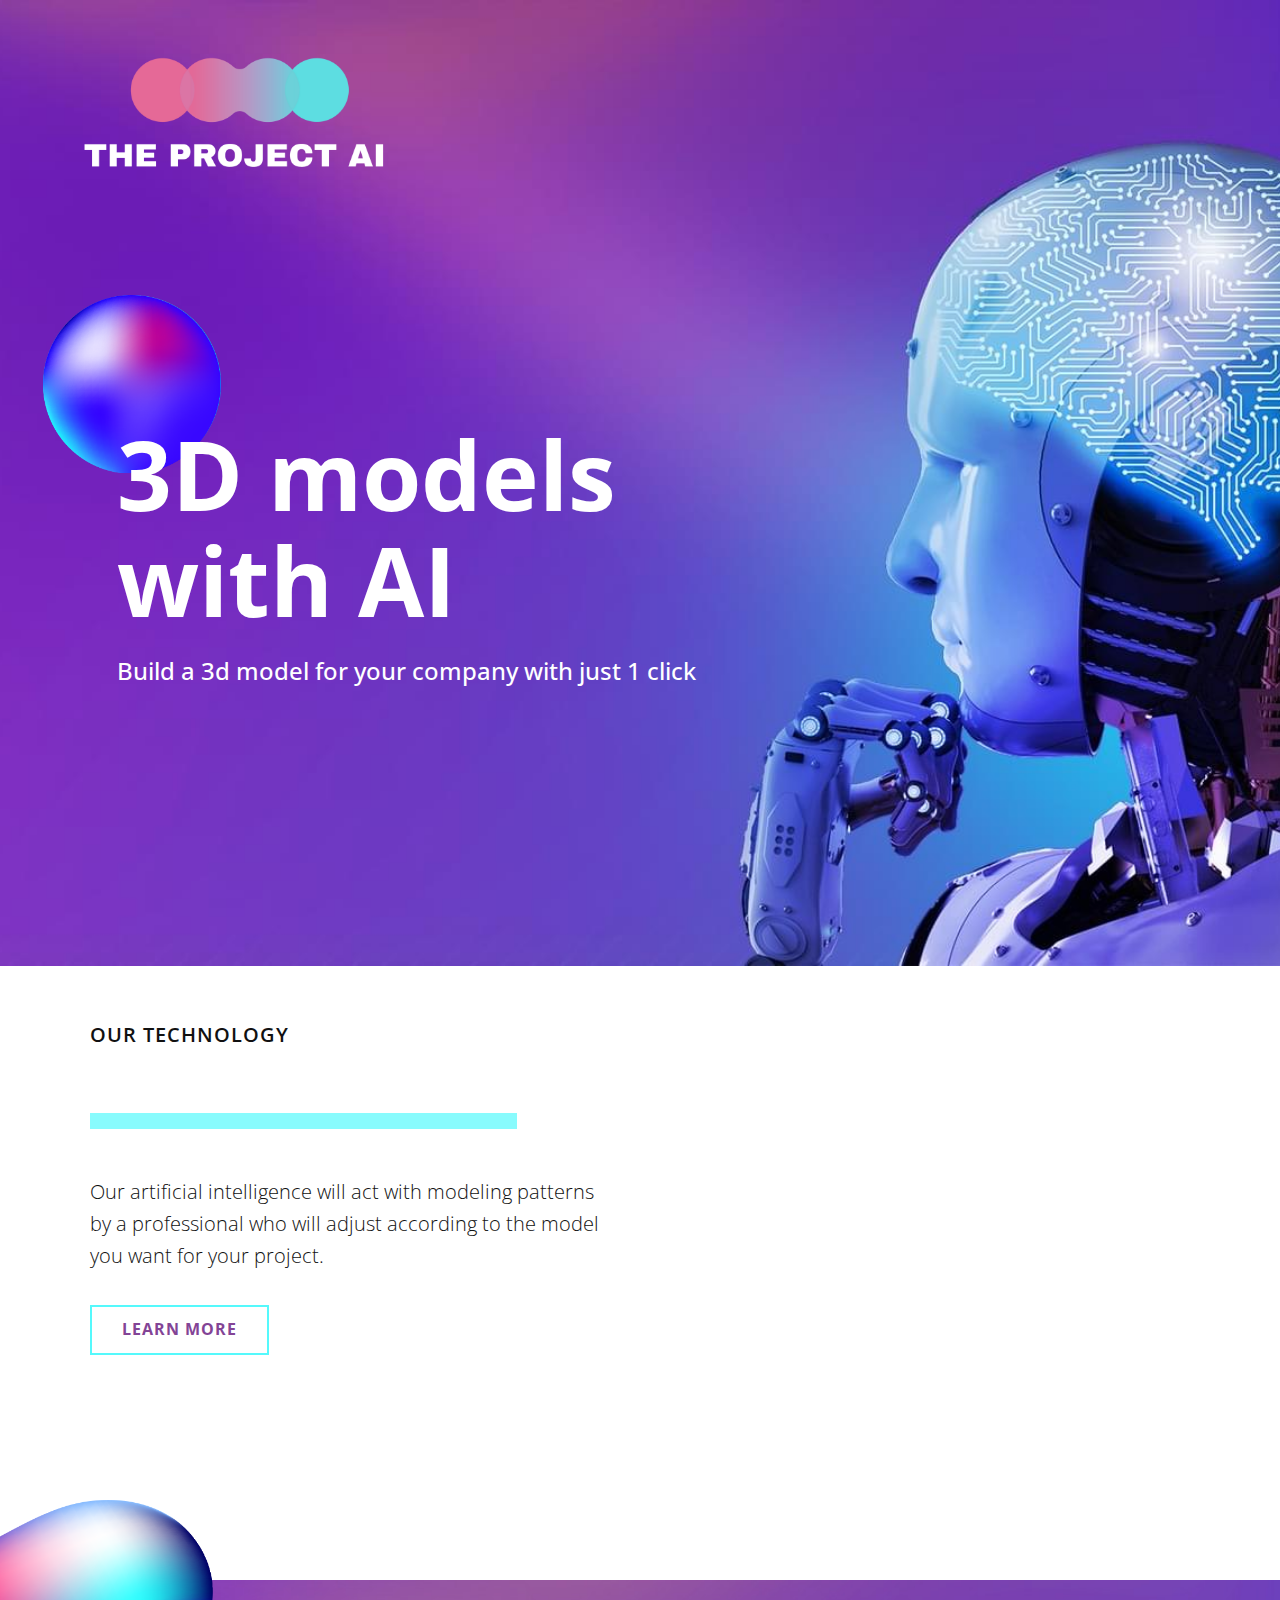
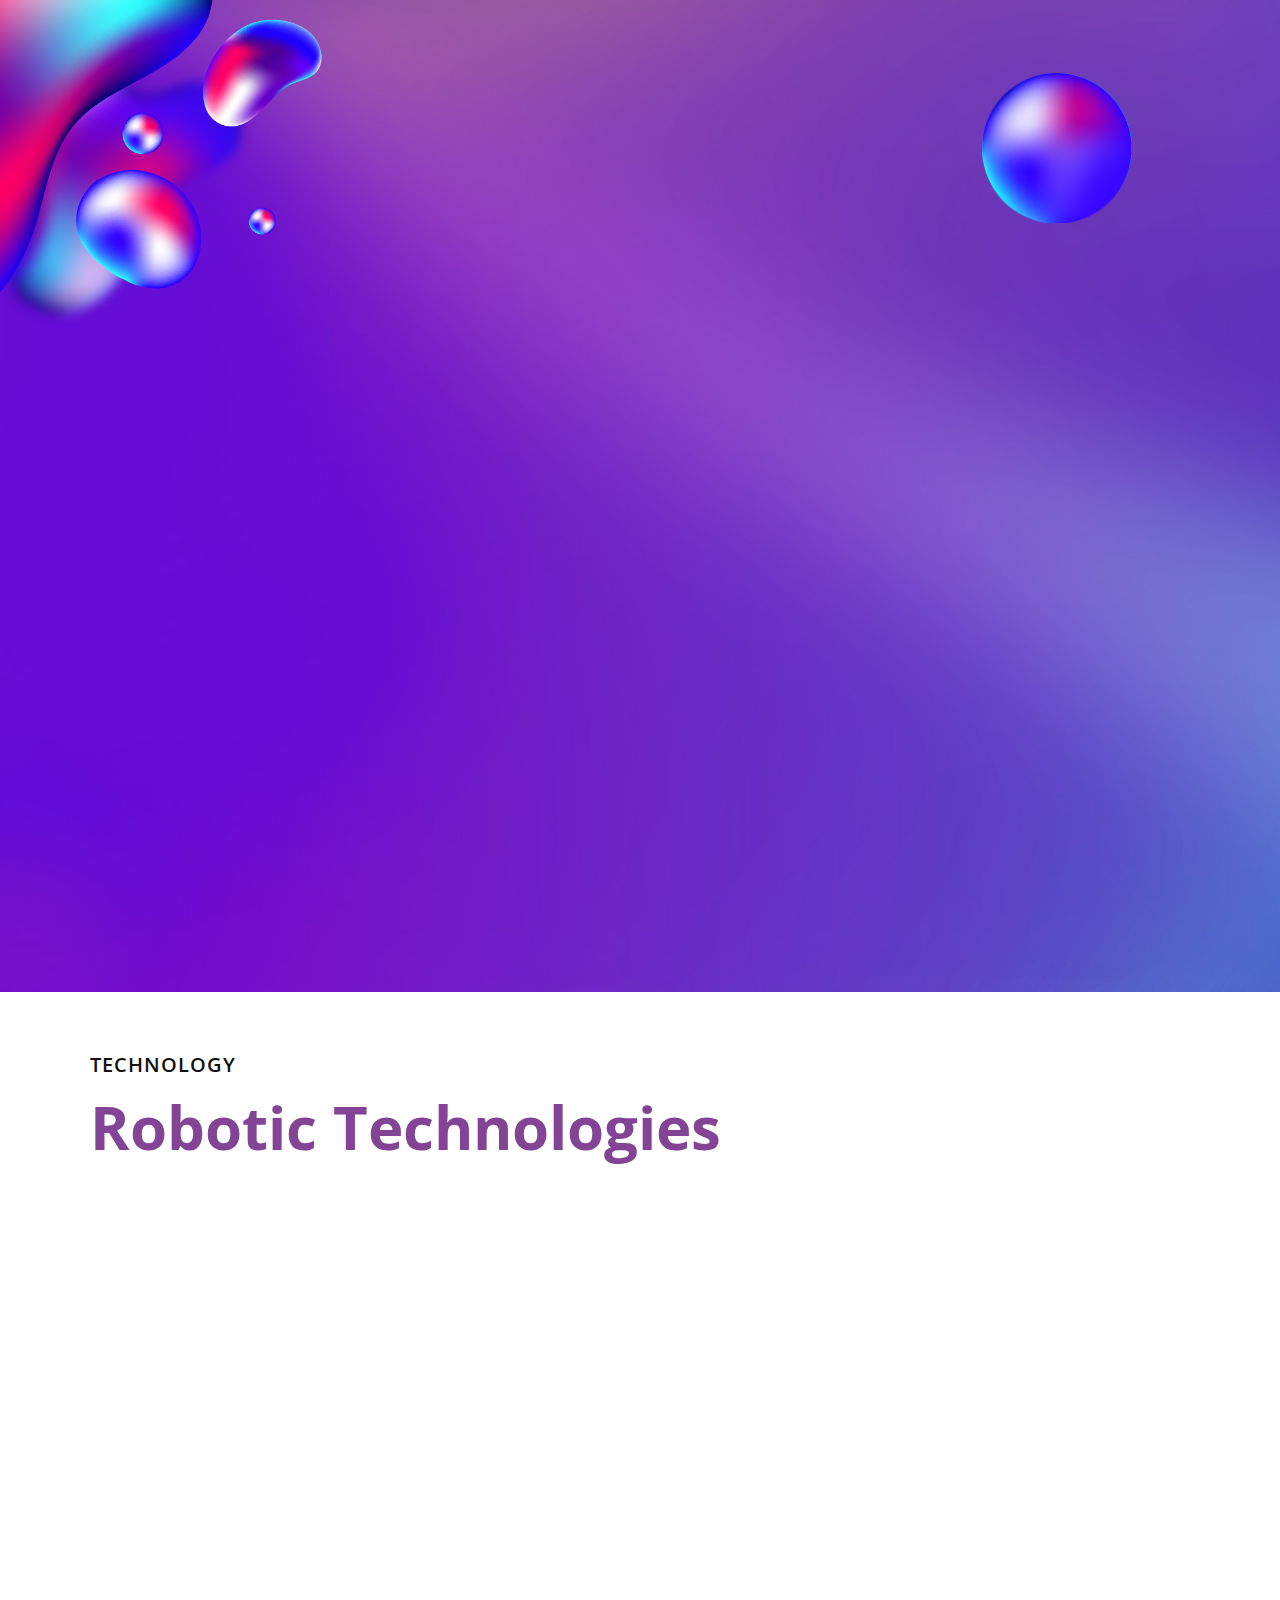
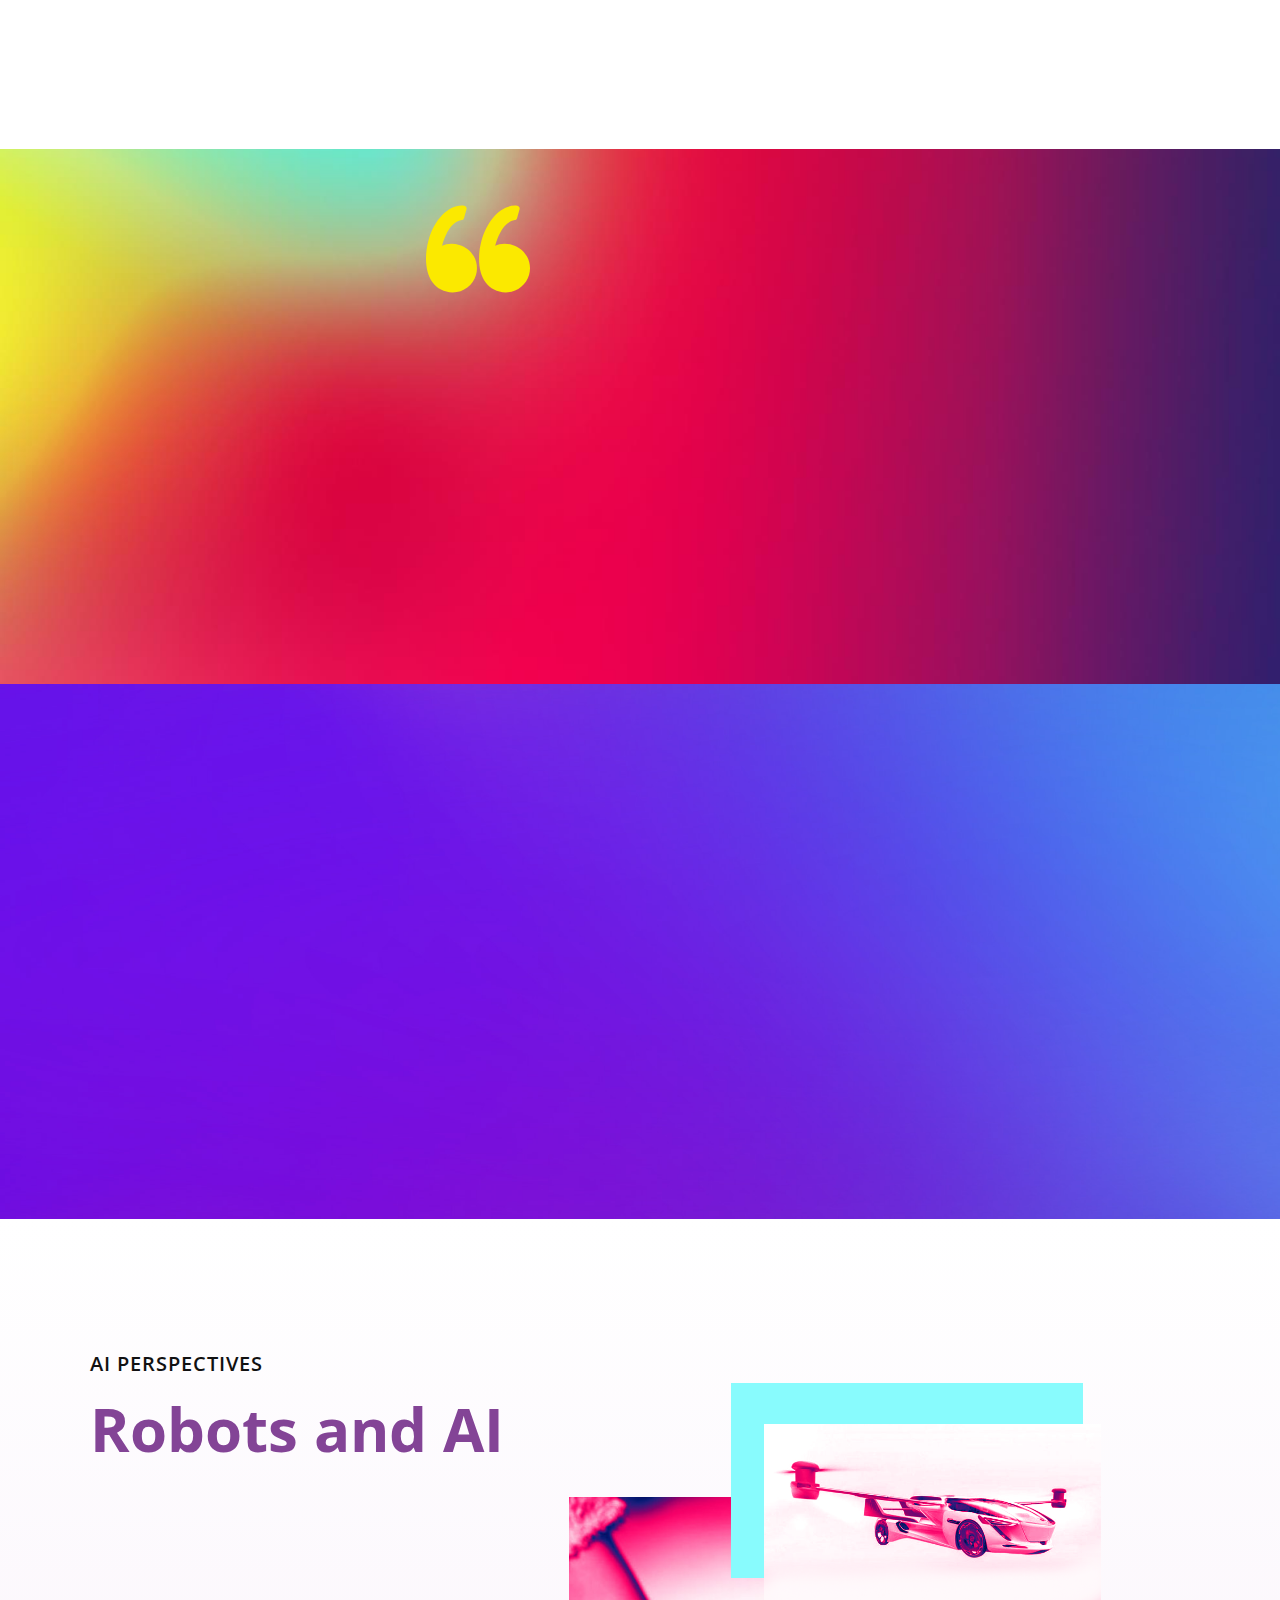
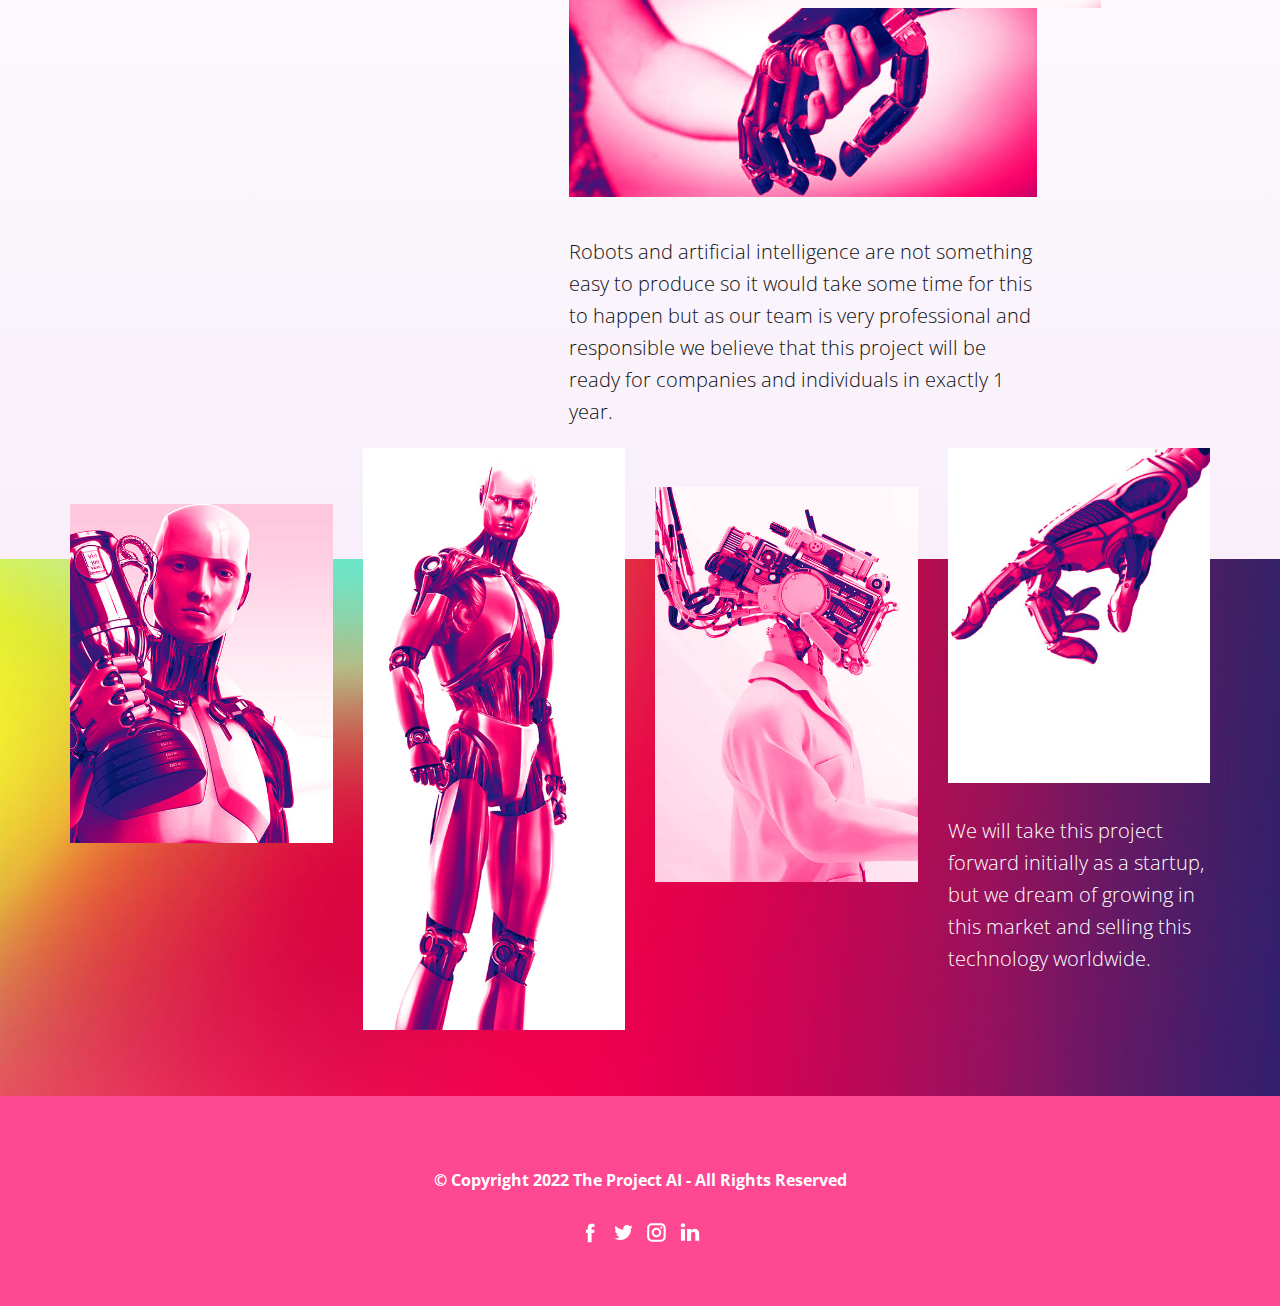
==== commit a9437781: "sdfsdfsdf" ====
--- a/index.html
+++ b/index.html
@@ -10,6 +10,7 @@
     <script class="u-script" type="text/javascript" src="jquery.js" "="" defer=""></script>
     <script class="u-script" type="text/javascript" src="nicepage.js" "="" defer=""></script>
     <meta name="generator" content="Nicepage 4.17.10, nicepage.com">
+    <link rel="icon" href="images/favicon.png">
     <link id="u-theme-google-font" rel="stylesheet" href="https://fonts.googleapis.com/css?family=Open+Sans:300,300i,400,400i,500,500i,600,600i,700,700i,800,800i">
     
     
@@ -42,7 +43,7 @@
         <img src="images/circlegradient2.png" alt="" class="u-image u-image-default u-image-1">
         <div class="u-container-style u-group u-group-1">
           <div class="u-container-layout u-valign-middle-md u-container-layout-1">
-            <h1 class="u-text u-text-body-alt-color u-title u-text-1" data-animation-name="customAnimationIn" data-animation-duration="1000"> 3D models with IA</h1>
+            <h1 class="u-text u-text-body-alt-color u-title u-text-1" data-animation-name="customAnimationIn" data-animation-duration="1000"> 3D models with AI</h1>
             <p class="u-large-text u-text u-text-body-alt-color u-text-variant u-text-2"> Build a 3d model for your company with just 1 click</p>
           </div>
         </div>
